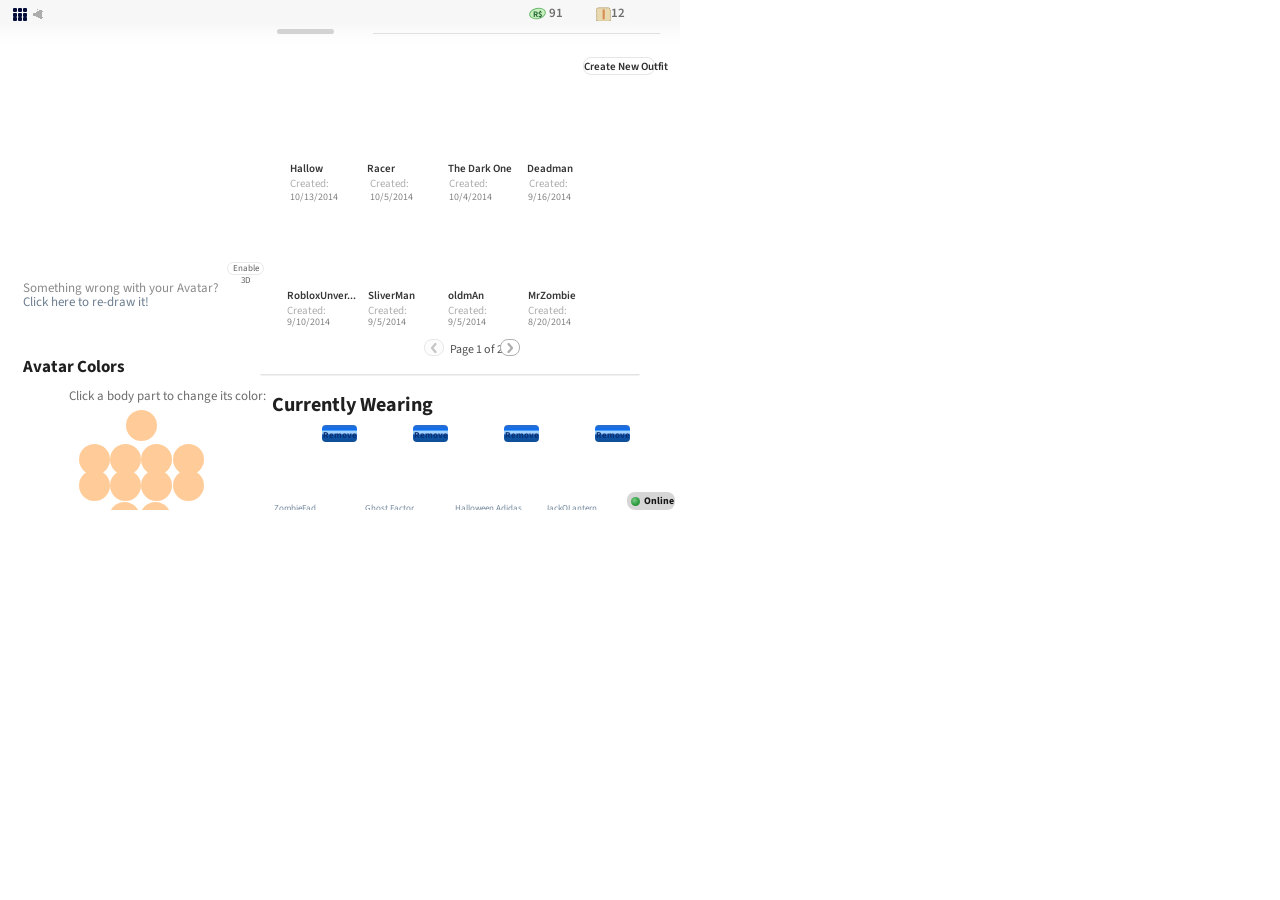
==== recreation/index.html @ 90444d61 "Recreate 2014 ROBLOX avatar editor screenshot (1:1 pixel recreation) Co-authored-by: arena-agent <29" ====
<!DOCTYPE html>
<html lang="en">
<head>
<meta charset="utf-8">
<title>ROBLOX Avatar Editor (2014)</title>
<link rel="preconnect" href="https://fonts.googleapis.com">
<link rel="preconnect" href="https://fonts.gstatic.com" crossorigin>
<link href="https://fonts.googleapis.com/css2?family=Source+Sans+Pro:wght@400;600;700&display=swap" rel="stylesheet">
<link rel="stylesheet" href="style.css">
</head>
<body>
<div class="stage">

  <!-- ============ NAVBAR (y 0-36) ============ -->
  <svg class="nav menu-icon" width="18" height="16" viewBox="0 0 18 16" style="left:12px;top:8px;">
    <!-- 3x3 grid of squares -->
    <rect x="1"  y="0" width="4" height="4" rx="1"/>
    <rect x="6"  y="0" width="4" height="4" rx="1"/>
    <rect x="11" y="0" width="4" height="4" rx="1"/>
    <rect x="1"  y="5" width="4" height="4" rx="1"/>
    <rect x="6"  y="5" width="4" height="4" rx="1"/>
    <rect x="11" y="5" width="4" height="4" rx="1"/>
    <rect x="1"  y="9" width="4" height="4" rx="1"/>
    <rect x="6"  y="9" width="4" height="4" rx="1"/>
    <rect x="11" y="9" width="4" height="4" rx="1"/>
  </svg>

  <svg class="nav logo" width="21" height="19" viewBox="0 0 21 19" style="left:31px;top:6px;">
    <path d="M6,3h1v1h-1z M8,4h3v1h-3z M6,5h6v1h-6z M5,6h6v1h-6z M2,7h9v1h-9z M2,8h9v1h-9z M2,9h9v1h-9z M5,10h6v1h-6z M7,11h5v1h-5z M9,12h2v1h-2z"/>
  </svg>

  <div class="nav pill"></div>
  <div class="nav hairline"></div>

  <svg class="nav robux" width="19" height="15" viewBox="0 0 19 15" style="left:528px;top:6px;">
    <ellipse cx="9.5" cy="7.5" rx="8" ry="5" transform="rotate(-12 9.5 7.5)" class="robux-coin"/>
    <text x="9.5" y="10.6" class="robux-glyph">R$</text>
  </svg>
  <div class="nav amount" style="left:549px;top:7px;">91</div>

  <svg class="nav tickets" width="15" height="14" viewBox="0 0 15 14" style="left:596px;top:7px;">
    <path class="ticket-body" d="M2.5,0.8 L12.5,0.8 L13.9,1.6 L13.6,2.4 L14.6,3.2 L14.2,4.1 L14.9,4.8 L14.5,5.7 L15,6.5 L14.6,7.4 L15,8.2 L14.5,9.1 L15,9.9 L14.5,10.7 L15,11.5 L14.6,12.4 L14.9,13.1 L14.2,13.9 L13.6,13.5 L13.9,14 L12.5,14.3 L2.5,14.3 L1.1,14 L1.4,13.5 L0.4,13.9 L0.6,13.1 L0.2,12.4 L0.7,11.5 L0.2,10.7 L0.7,9.9 L0.2,9.1 L0.7,8.2 L0.2,7.4 L0.6,6.5 L0.2,5.7 L0.7,4.8 L0.2,4.1 L0.6,3.2 L0.2,2.4 L0.6,1.6 Z"/>
    <rect x="6.6" y="2.4" width="2.2" height="10" class="ticket-band"/>
  </svg>
  <div class="nav amount" style="left:611px;top:7px;">12</div>

  <!-- ============ LEFT PANEL ============ -->
  <!-- avatar canvas left blank -->
  <div class="avatar-zone"></div>

  <div class="enable3d">Enable 3D</div>

  <div class="link1">Something wrong with your Avatar?</div>
  <div class="link2">Click here to re-draw it!</div>

  <div class="avatar-title">Avatar Colors</div>
  <div class="avatar-hint">Click a body part to change its color:</div>

  <!-- palette: staggered grid of circles -->
  <div class="palette-dot" style="left:126px;top:410px;"></div>
  <div class="palette-dot" style="left:78.5px;top:444px;"></div>
  <div class="palette-dot" style="left:110px;top:444px;"></div>
  <div class="palette-dot" style="left:141px;top:444px;"></div>
  <div class="palette-dot" style="left:173px;top:444px;"></div>
  <div class="palette-dot" style="left:78.5px;top:470px;"></div>
  <div class="palette-dot" style="left:110px;top:470px;"></div>
  <div class="palette-dot" style="left:141px;top:470px;"></div>
  <div class="palette-dot" style="left:173px;top:470px;"></div>
  <div class="palette-dot" style="left:109px;top:502px;"></div>
  <div class="palette-dot" style="left:140px;top:502px;"></div>

  <!-- ============ RIGHT PANEL ============ -->
  <div class="create-btn">Create New Outfit</div>

  <!-- row 1 -->
  <div class="outfit-name" style="left:290px;top:161px;">Hallow</div>
  <div class="outfit-name" style="left:367px;top:161px;">Racer</div>
  <div class="outfit-name" style="left:448px;top:161px;">The Dark One</div>
  <div class="outfit-name" style="left:527px;top:161px;">Deadman</div>
  <div class="outfit-created" style="left:290px;top:176px;">Created:</div>
  <div class="outfit-created" style="left:370px;top:176px;">Created:</div>
  <div class="outfit-created" style="left:449px;top:176px;">Created:</div>
  <div class="outfit-created" style="left:529px;top:176px;">Created:</div>
  <div class="outfit-date" style="left:290px;top:190px;">10/13/2014</div>
  <div class="outfit-date" style="left:370px;top:190px;">10/5/2014</div>
  <div class="outfit-date" style="left:449px;top:190px;">10/4/2014</div>
  <div class="outfit-date" style="left:528px;top:190px;">9/16/2014</div>

  <!-- row 2 -->
  <div class="outfit-name" style="left:287px;top:288px;">RobloxUnver...</div>
  <div class="outfit-name" style="left:368px;top:288px;">SliverMan</div>
  <div class="outfit-name" style="left:448px;top:288px;">oldmAn</div>
  <div class="outfit-name" style="left:528px;top:288px;">MrZombie</div>
  <div class="outfit-created" style="left:287px;top:303px;">Created:</div>
  <div class="outfit-created" style="left:368px;top:303px;">Created:</div>
  <div class="outfit-created" style="left:448px;top:303px;">Created:</div>
  <div class="outfit-created" style="left:528px;top:303px;">Created:</div>
  <div class="outfit-date" style="left:287px;top:315px;">9/10/2014</div>
  <div class="outfit-date" style="left:368px;top:315px;">9/5/2014</div>
  <div class="outfit-date" style="left:448px;top:315px;">9/5/2014</div>
  <div class="outfit-date" style="left:528px;top:315px;">8/20/2014</div>

  <!-- pagination -->
  <div class="page-chip left">
    <svg width="8" height="10" viewBox="0 0 8 10"><path class="chev-l" d="M5.5,1 L2,5 L5.5,9"/></svg>
  </div>
  <div class="page-text">Page 1 of 2</div>
  <div class="page-chip right">
    <svg width="8" height="10" viewBox="0 0 8 10"><path class="chev-r" d="M2.5,1 L6,5 L2.5,9"/></svg>
  </div>

  <div class="divider d1"></div>
  <div class="divider d2"></div>

  <div class="wearing-title">Currently Wearing</div>

  <div class="remove-btn" style="left:322px;"></div>
  <div class="remove-btn" style="left:413px;"></div>
  <div class="remove-btn" style="left:504px;"></div>
  <div class="remove-btn" style="left:595px;"></div>

  <!-- worn item thumbnails left blank -->

  <div class="item-name" style="left:274px;">ZombieFad</div>
  <div class="item-name" style="left:365px;">Ghost Factor</div>
  <div class="item-name" style="left:455px;">Halloween Adidas</div>
  <div class="item-name" style="left:545px;">JackOLantern</div>

  <div class="online-chip">
    <span class="online-dot"></span>
    <span class="online-text">Online</span>
  </div>

</div>
</body>
</html>
---- recreation/style.css ----
/* ROBLOX 2014 Android avatar editor — pixel recreation */
* { margin: 0; padding: 0; box-sizing: border-box; }

html, body {
  background: #fff;
}

body {
  font-family: "Source Sans Pro", "Roboto", Arial, Helvetica, sans-serif;
}

.stage {
  position: relative;
  width: 680px;
  height: 510px;
  /* Android status-bar scrim (light): ~#F8F8F8 band fading to white */
  background: linear-gradient(180deg,
    #f7f7f7 0px,
    #f7f7f7 24px,
    #fbfbfb 32px,
    #ffffff 44px);
  overflow: hidden;
}

/* ================= NAVBAR ================= */
.nav { position: absolute; }

.menu-icon rect { fill: #050c38; }

.logo path { fill: #adadad; }

.nav.pill {
  left: 277px; top: 29px;
  width: 57px; height: 5px;
  background: #d3d3d3;
  border-radius: 2.5px;
}

.nav.hairline {
  left: 373px; top: 33px;
  width: 287px; height: 1px;
  background: #e0e0e0;
}

.robux .robux-coin {
  fill: #c8f0bf;
  stroke: #6cb96f;
  stroke-width: 1;
}
.robux .robux-glyph {
  fill: #2e6e3c;
  font-family: "Source Sans Pro", Arial, sans-serif;
  font-size: 8.5px;
  font-weight: 700;
  text-anchor: middle;
}

.tickets .ticket-body {
  fill: #e8d9ae;
  stroke: #b9a57f;
  stroke-width: 0.8;
}
.tickets .ticket-band { fill: #d98e55; }

.nav.amount {
  position: absolute;
  font-size: 13px;
  font-weight: 600;
  color: #6e6e6e;
  line-height: 1;
}

/* ================= LEFT PANEL ================= */
.avatar-zone {
  position: absolute;
  left: 8px; top: 56px;
  width: 260px; height: 222px;
  /* intentionally blank */
}

.enable3d {
  position: absolute;
  left: 227px; top: 262px;
  width: 37px; height: 13px;
  border: 1px solid #e9e9e9;
  border-radius: 7px;
  background: #ffffff;
  font-size: 9px;
  color: #606060;
  text-align: center;
  line-height: 12px;
}

.link1 {
  position: absolute;
  left: 23px; top: 279px;
  font-size: 13px;
  color: #8a8a8a;
  white-space: nowrap;
}

.link2 {
  position: absolute;
  left: 23px; top: 293px;
  font-size: 13px;
  color: #6d7e90;
  white-space: nowrap;
}

.avatar-title {
  position: absolute;
  left: 23px; top: 355px;
  font-size: 17px;
  font-weight: 700;
  color: #1f1f1f;
}

.avatar-hint {
  position: absolute;
  left: 69px; top: 387px;
  font-size: 13px;
  color: #6c6c6c;
  white-space: nowrap;
}

.palette-dot {
  position: absolute;
  width: 31px; height: 31px;
  border-radius: 50%;
  background: #ffcc99;
}

/* ================= RIGHT PANEL ================= */
.create-btn {
  position: absolute;
  left: 583px; top: 57px;
  width: 72px; height: 18px;
  border: 1px solid #e5e5e5;
  border-radius: 8px;
  background: #ffffff;
  font-size: 11px;
  font-weight: 600;
  color: #2e2e2e;
  text-align: center;
  line-height: 17px;
  white-space: nowrap;
}

.outfit-name {
  position: absolute;
  font-size: 11px;
  font-weight: 600;
  color: #353535;
  white-space: nowrap;
}

.outfit-created {
  position: absolute;
  font-size: 11px;
  color: #adadad;
  white-space: nowrap;
}

.outfit-date {
  position: absolute;
  font-size: 10px;
  color: #828282;
  white-space: nowrap;
}

.page-chip {
  position: absolute;
  top: 339px;
  width: 20px; height: 17px;
  border-radius: 8px;
  display: flex;
  align-items: center;
  justify-content: center;
}
.page-chip.left {
  left: 424px;
  border: 1px solid #e8e8e8;
  background: #fcfcfc;
}
.page-chip.right {
  left: 500px;
  border: 1px solid #b0b0b0;
  background: #ffffff;
}
.chev-l {
  fill: none;
  stroke: #c4c4c4;
  stroke-width: 2.2;
  stroke-linecap: round;
  stroke-linejoin: round;
}
.chev-r {
  fill: none;
  stroke: #adadad;
  stroke-width: 2.2;
  stroke-linecap: round;
  stroke-linejoin: round;
}

.page-text {
  position: absolute;
  left: 450px; top: 341px;
  font-size: 12px;
  color: #505050;
  white-space: nowrap;
}

.divider { position: absolute; }
.divider.d1 { left: 260px; top: 374px; width: 380px; height: 1px; background: #e5e5e5; }
.divider.d2 { left: 261px; top: 375px; width: 378px; height: 1px; background: #f1f1f1; }

.wearing-title {
  position: absolute;
  left: 272px; top: 391px;
  font-size: 20px;
  font-weight: 700;
  color: #202020;
}

.remove-btn {
  position: absolute;
  top: 425px;
  width: 35px; height: 17px;
  border-radius: 4px;
  background: linear-gradient(180deg,
    #2c6ec8 0%,
    #0d6ef1 28%,
    #9ed4ff 38%,
    #a7d1ff 48%,
    #0e57b0 60%,
    #0e4d94 100%);
  text-align: center;
  line-height: 17px;
}
.remove-btn::after {
  content: "Remove";
  font-size: 9px;
  font-weight: 700;
  color: #0b3172;
}

.item-name {
  position: absolute;
  top: 502px;
  font-size: 9px;
  color: #758a9e;
  white-space: nowrap;
}

.online-chip {
  position: absolute;
  left: 627px; top: 492px;
  width: 48px; height: 18px;
  border-radius: 8px;
  background: #d6d6d6;
  display: flex;
  align-items: center;
}
.online-dot {
  width: 9px; height: 9px;
  border-radius: 50%;
  background: radial-gradient(circle at 38% 35%, #7bca85 0%, #2e9e41 55%, #1c8121 100%);
  margin: 0 4px 0 4px;
  flex: none;
}
.online-text {
  font-size: 10px;
  font-weight: 700;
  color: #141414;
  line-height: 1;
}
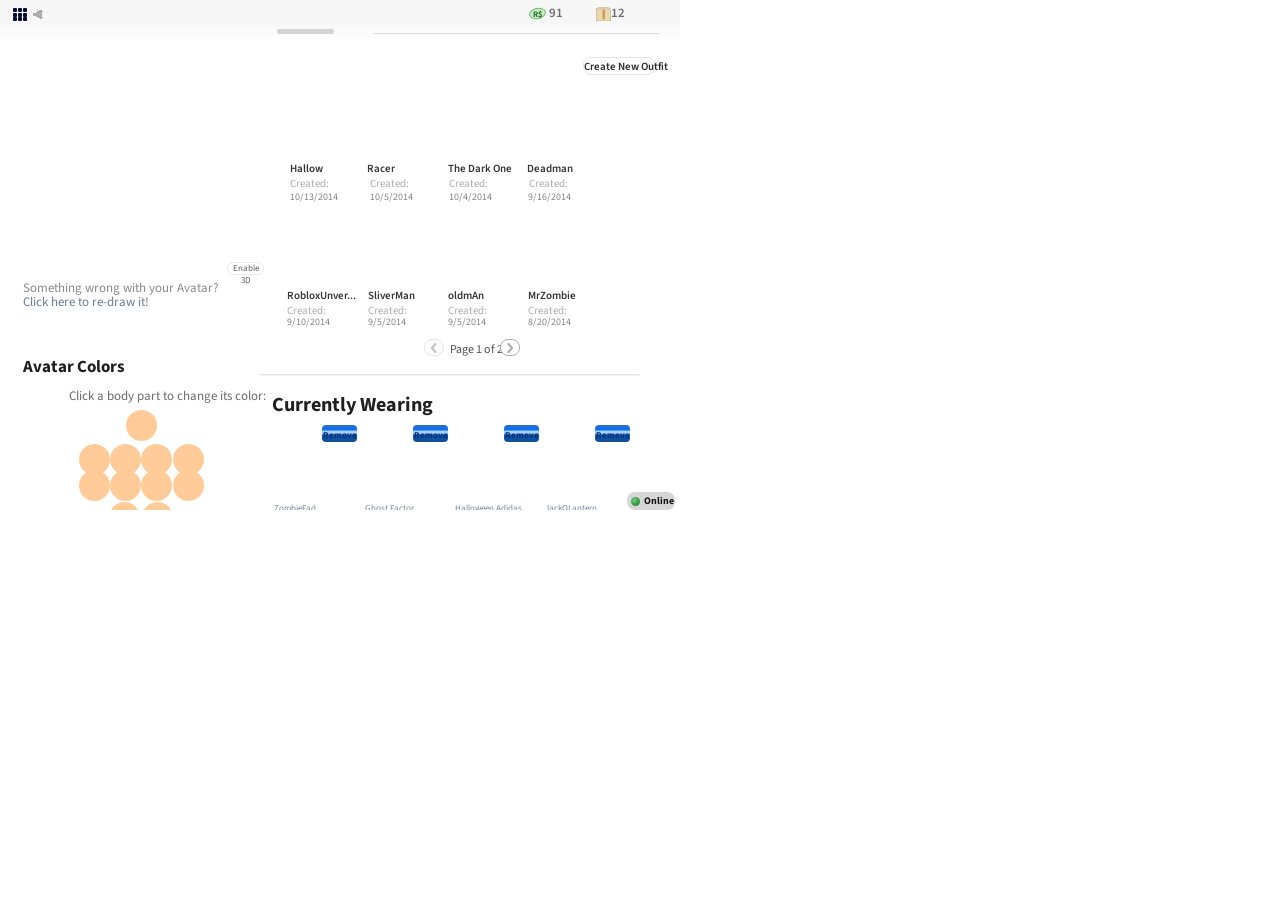
==== commit cf34c30b: "Finalize recreation: decoded truncated texts, fix palette grid, online chip, status-bar scrim Co-aut" ====
--- a/recreation/index.html
+++ b/recreation/index.html
@@ -67,7 +67,7 @@
   <div class="palette-dot" style="left:141px;top:470px;"></div>
   <div class="palette-dot" style="left:173px;top:470px;"></div>
   <div class="palette-dot" style="left:109px;top:502px;"></div>
-  <div class="palette-dot" style="left:140px;top:502px;"></div>
+  <div class="palette-dot" style="left:141.5px;top:502px;"></div>
 
   <!-- ============ RIGHT PANEL ============ -->
   <div class="create-btn">Create New Outfit</div>
